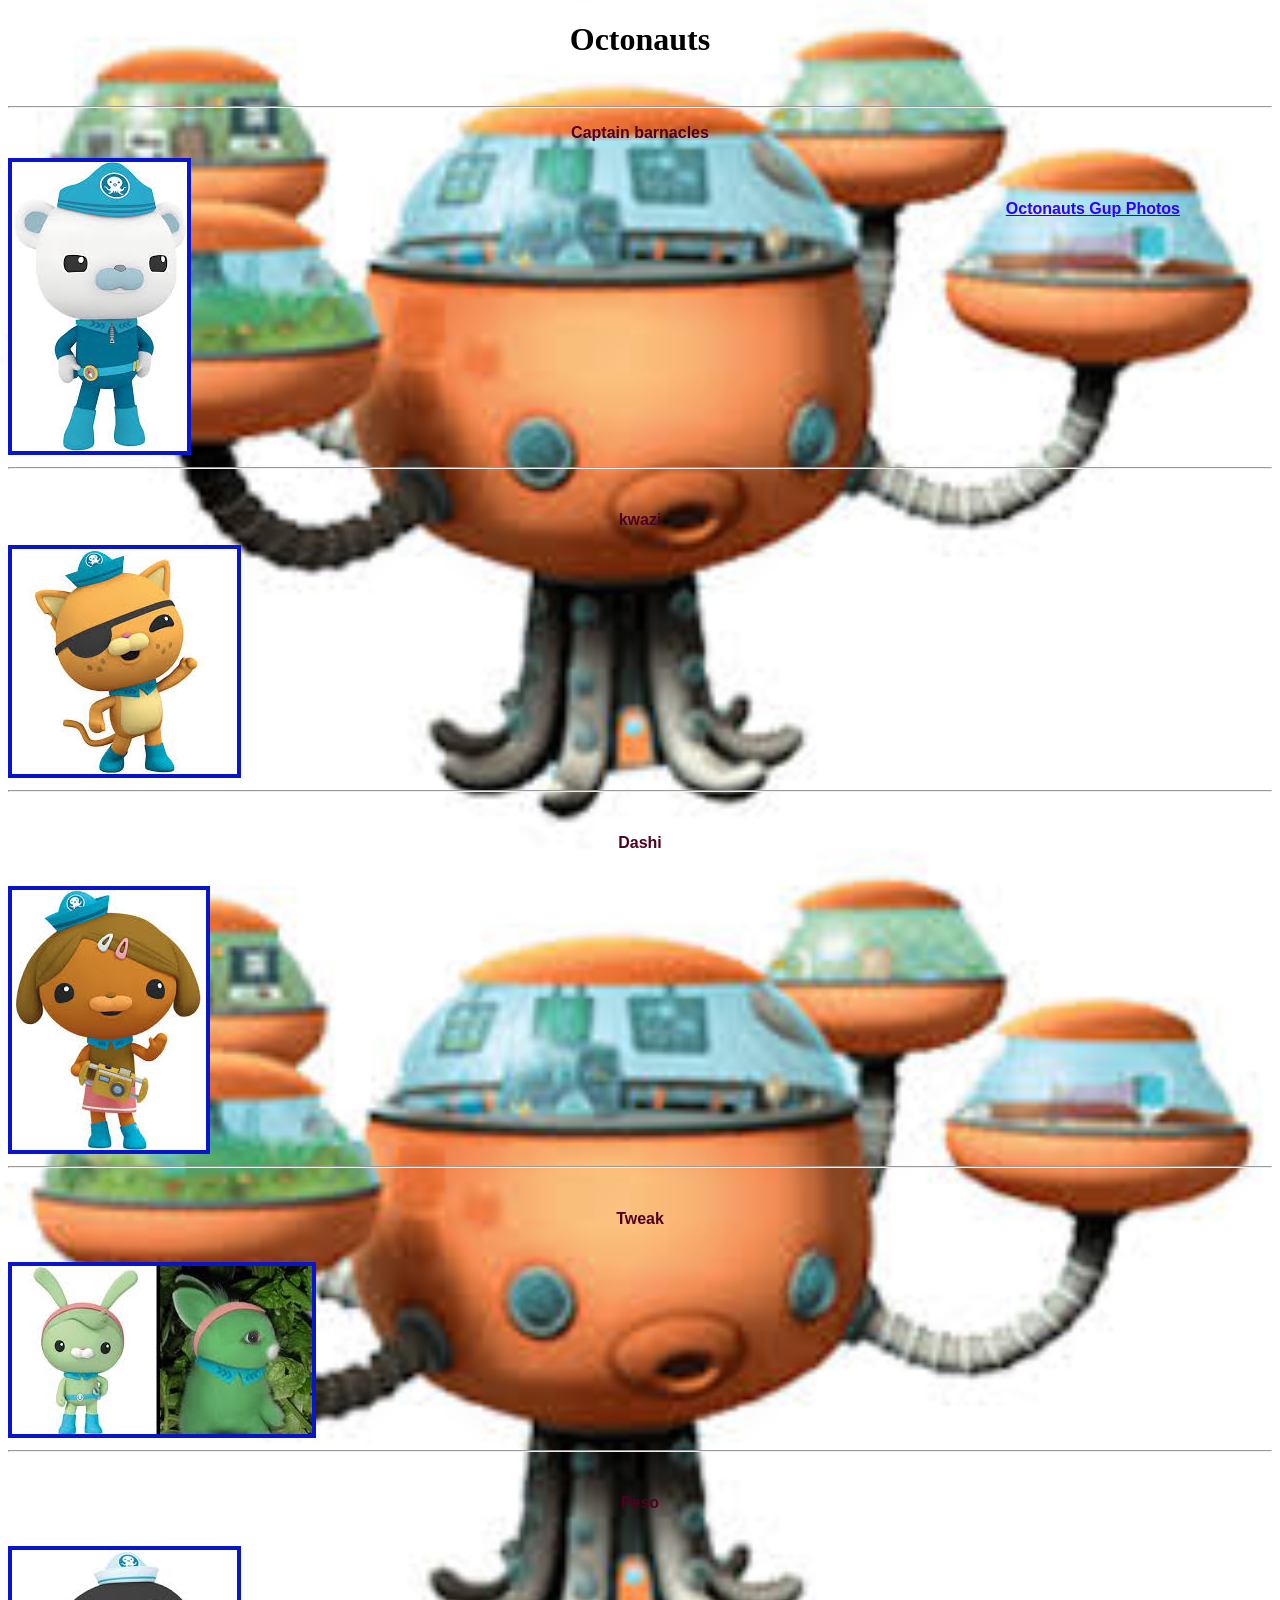
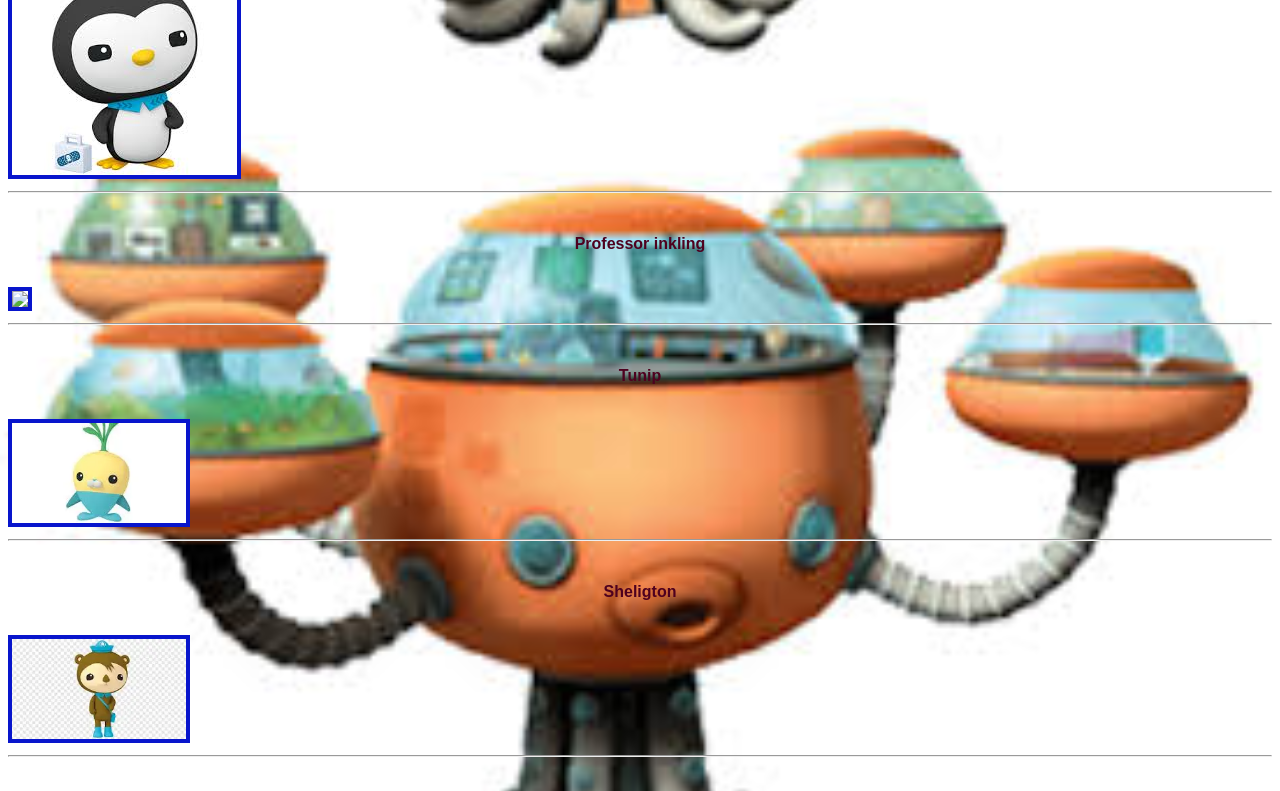
==== index.html @ b85534bb "Add files via upload" ====
<!DOCTYPE html>
<html lang="en">
<head>
    <meta charset="UTF-8">
    <meta name="viewport" content="width=device-width, initial-scale=1.0">
    <title>octonauts all information</title>
    <link rel="stylesheet" href="Intro.css">
</head>
<body>
<h1 id="first">Octonauts</h1> <br> <hr>
<p class="class1">Captain barnacles</p>
<img src="[data-uri]" class="class2"> <hr> <br>
<p class="class1">kwazi</p>
<img src="[data-uri]" class="class2"> <hr><br>
<p class="class1">Dashi</p> <br>
<img src="[data-uri]" class="class2"> <hr><br>
<p class="class1">Tweak</p> <br>
<img src="[data-uri]" class="class2"> <hr><br>
<p class="class1">Peso</p> <br>
<img src="[data-uri]" class="class2"> <hr><br>
<p class="class1">Professor inkling</p> <br>
<img src="https://i.ytimg.com/vi/MkxB8d9WgMI/maxresdefault.jpg" heigt="100 px" width="100 px" class="class2"> <hr><br>
<p class="class1">Tunip</p> <br>
<img src="[data-uri]" height="100 px" class="class2"><hr><br>
<p class="class1">Sheligton</p><br>
<img src="[data-uri]" height="100 px" class="class2"><hr><br>
<a id="aaaa" href="Gup Photos.html" target="main">Octonauts Gup Photos</a>
</body>
</html>
---- Intro.css ----
#first {
    text-align: center;
}

.class1 {
    font-family: 'arial', 'Lucida Sans Regular', 'Lucida Grande', 'Lucida Sans Unicode', Geneva, Verdana, sans-serif;
    text-align: center;
    font-weight: bolder;
    color: rgb(78, 1, 31);
}

.class2{
    
    border:4px solid rgb(8, 21, 204);
}

body{
 background-image:url([data-uri]); 
    background-size:contain;
}

#aaaa{
    color: rgb(47, 0, 255);
    position: absolute;
    top: 200px;
    right: 100px;
    font-weight: bolder;
    font-weight: 900;
    font-family: 'Trebuchet MS', 'Lucida Sans Unicode', 'Lucida Grande', 'Lucida Sans', Arial, sans-serif;
}
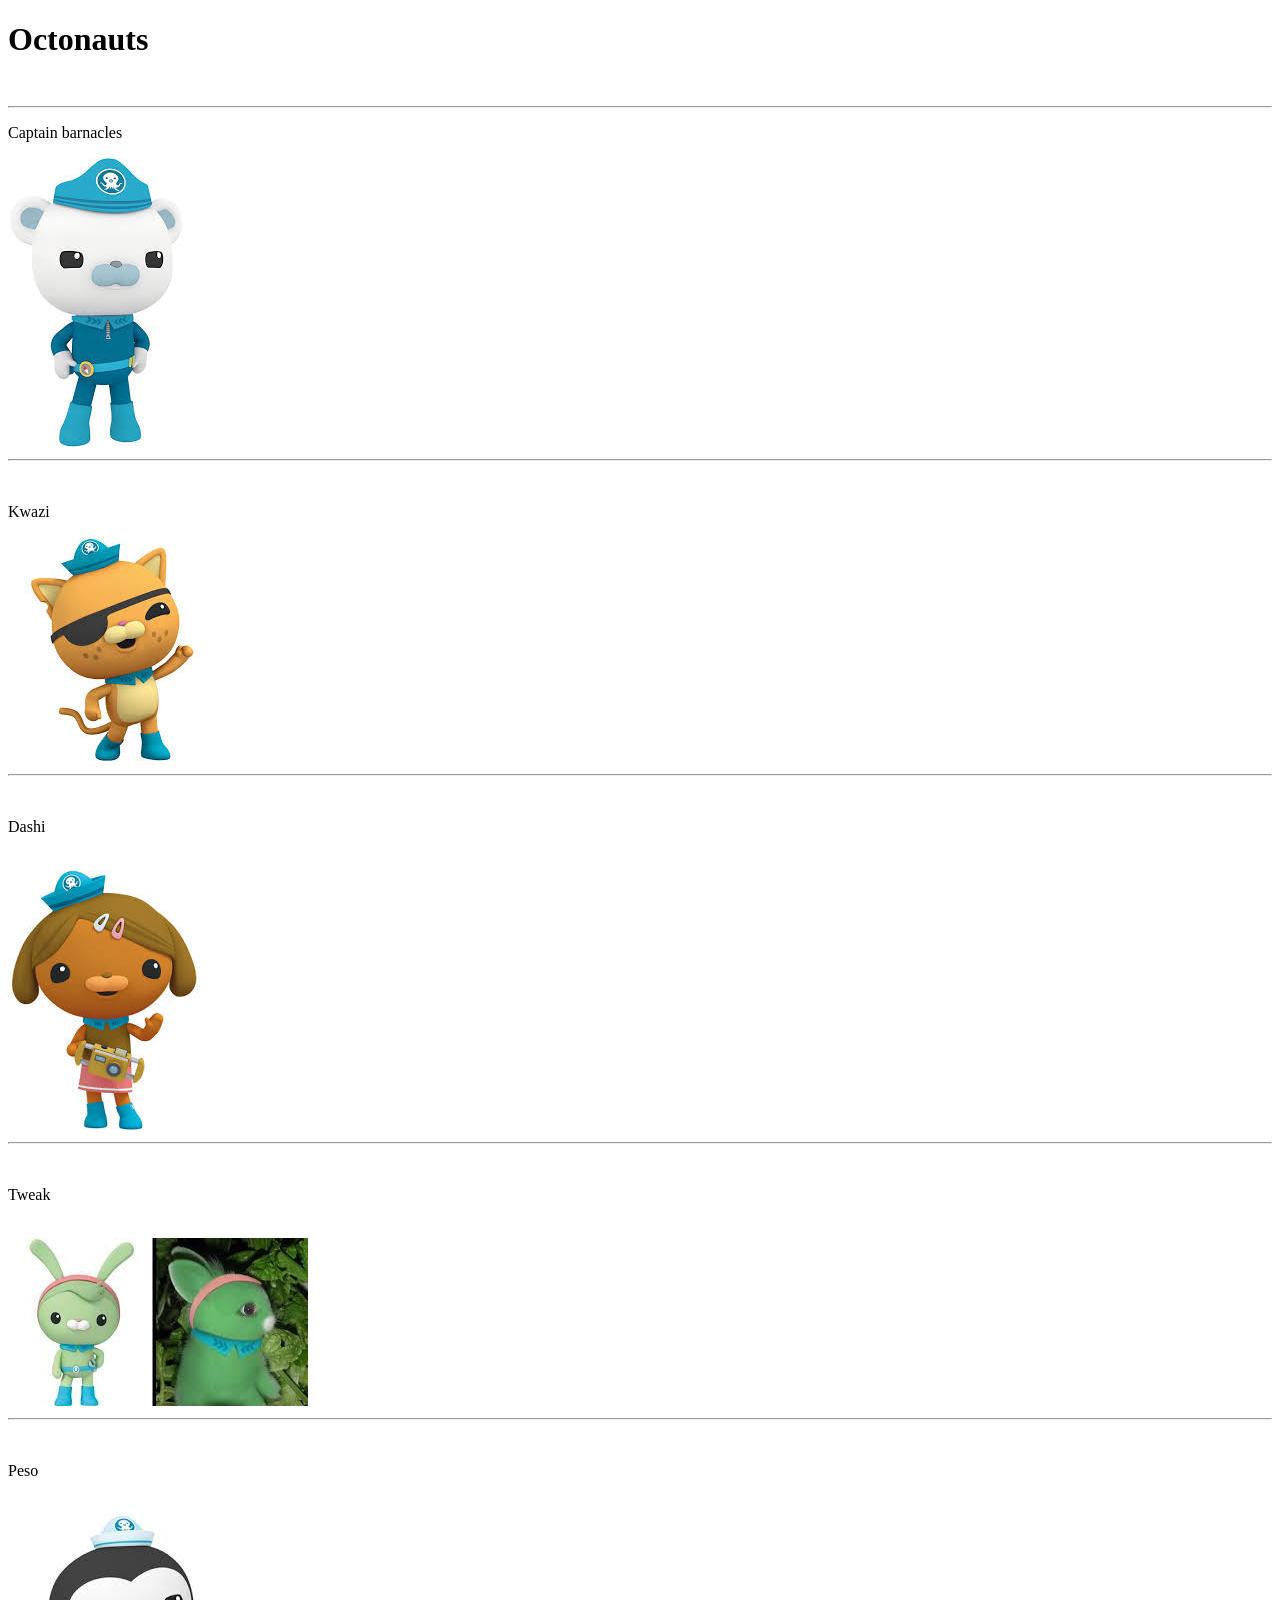
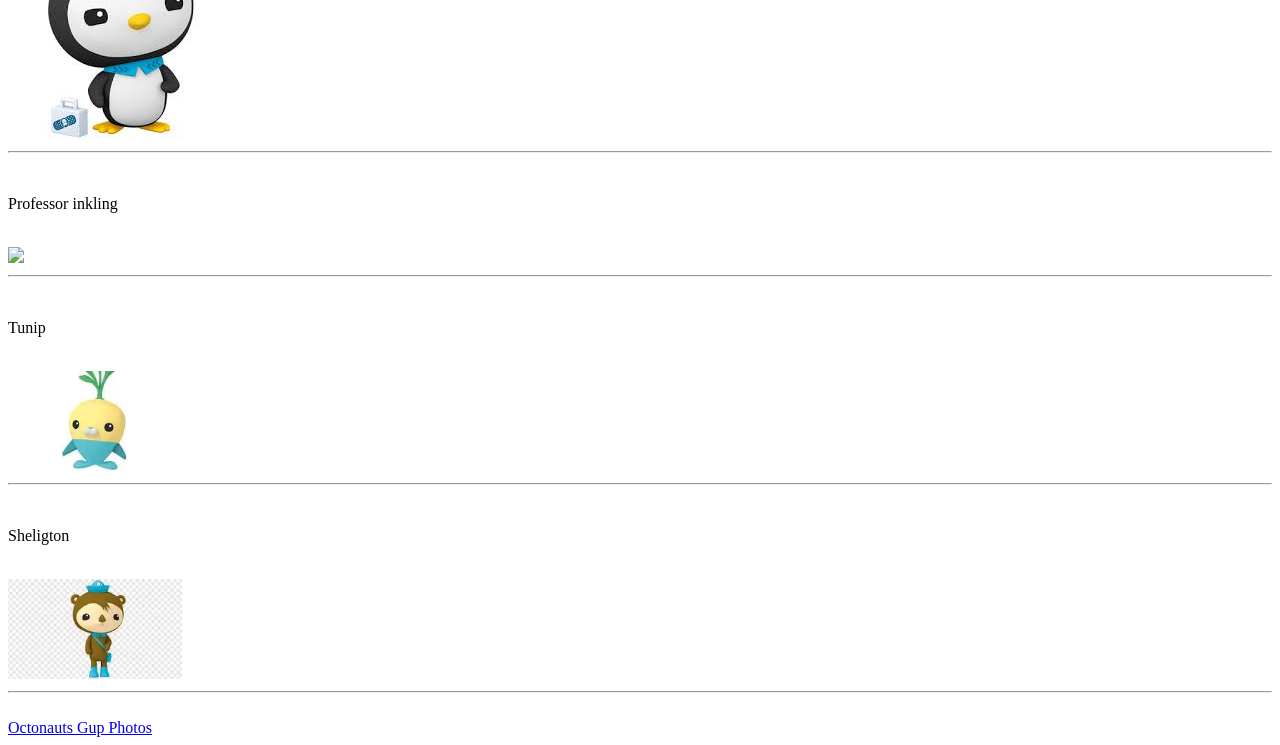
==== commit f71ca32c: "Update index.html" ====
--- a/index.html
+++ b/index.html
@@ -3,14 +3,14 @@
 <head>
     <meta charset="UTF-8">
     <meta name="viewport" content="width=device-width, initial-scale=1.0">
-    <title>octonauts all information</title>
+    <title>Octonauts all information</title>
     <link rel="stylesheet" href="Intro.css">
 </head>
 <body>
 <h1 id="first">Octonauts</h1> <br> <hr>
 <p class="class1">Captain barnacles</p>
 <img src="[data-uri]" class="class2"> <hr> <br>
-<p class="class1">kwazi</p>
+<p class="class1">Kwazi</p>
 <img src="[data-uri]" class="class2"> <hr><br>
 <p class="class1">Dashi</p> <br>
 <img src="[data-uri]" class="class2"> <hr><br>
@@ -26,4 +26,4 @@
 <img src="[data-uri]" height="100 px" class="class2"><hr><br>
 <a id="aaaa" href="Gup Photos.html" target="main">Octonauts Gup Photos</a>
 </body>
-</html>+</html>
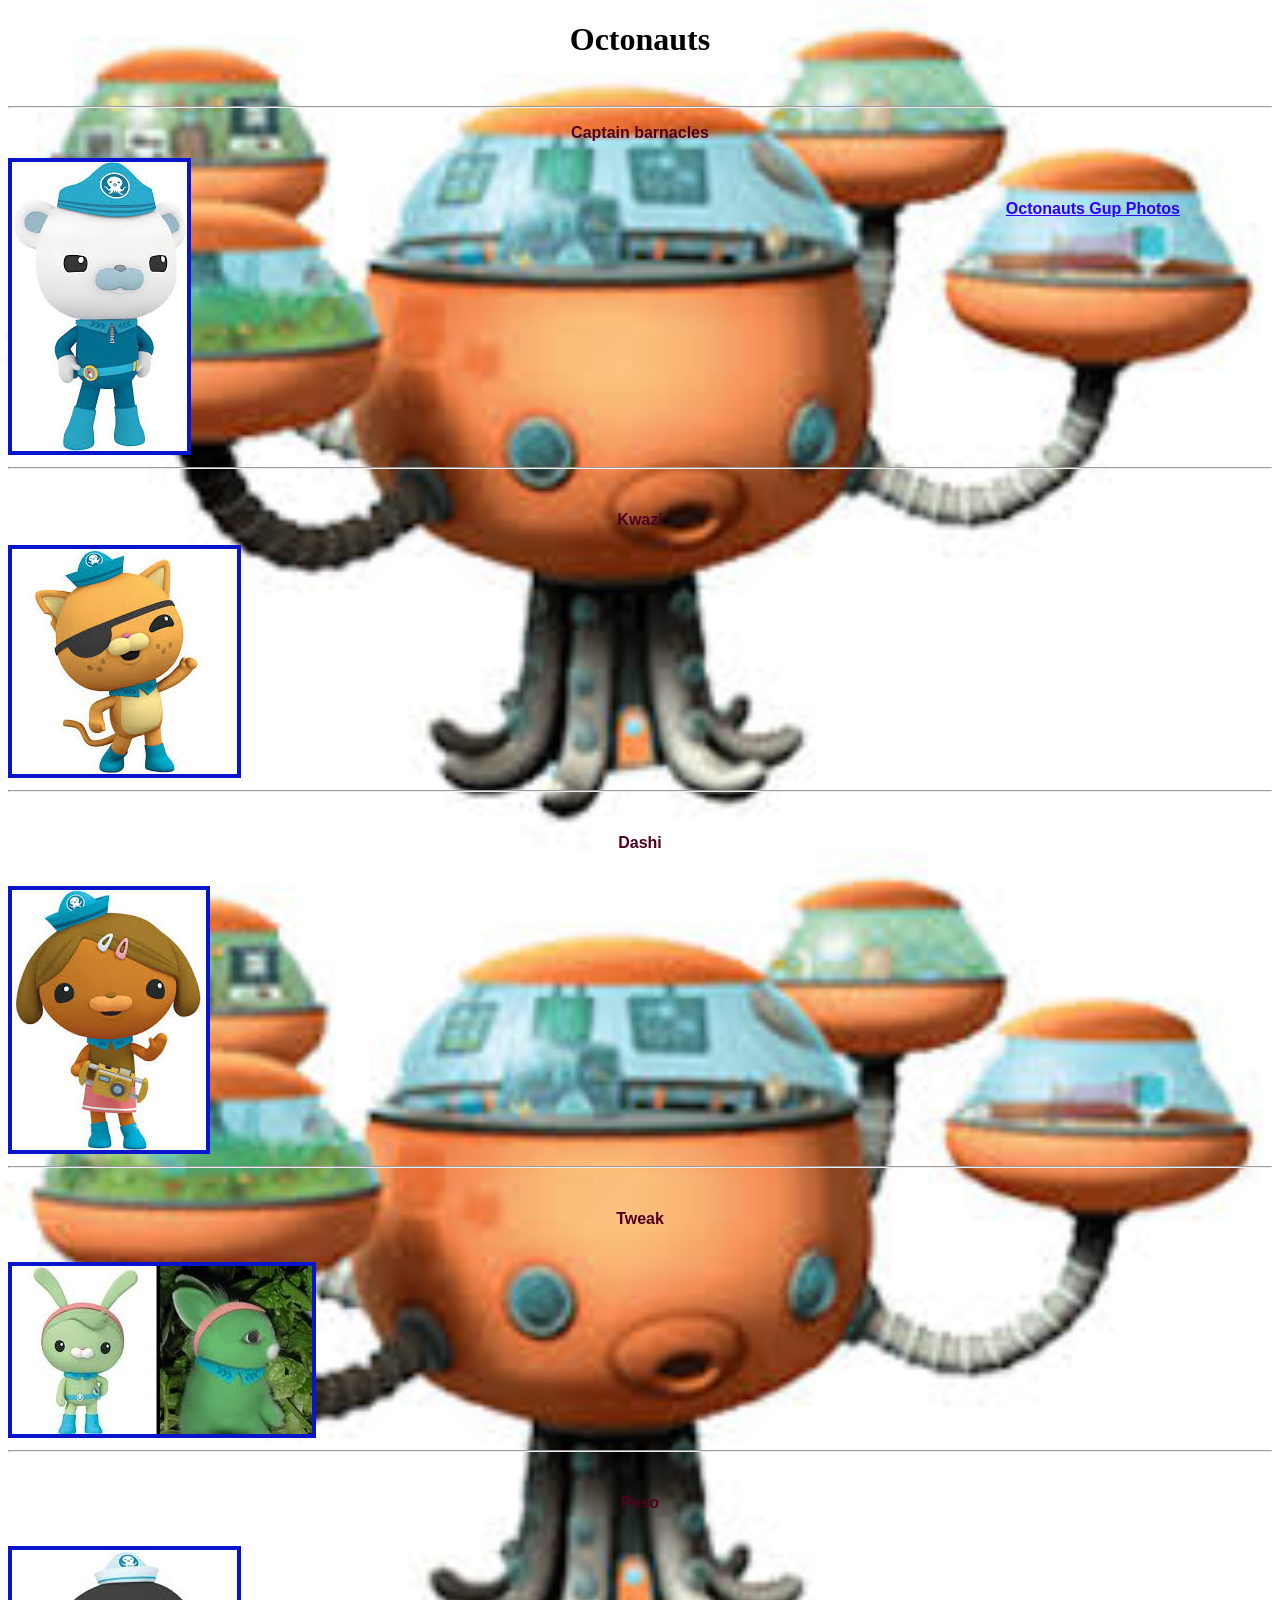
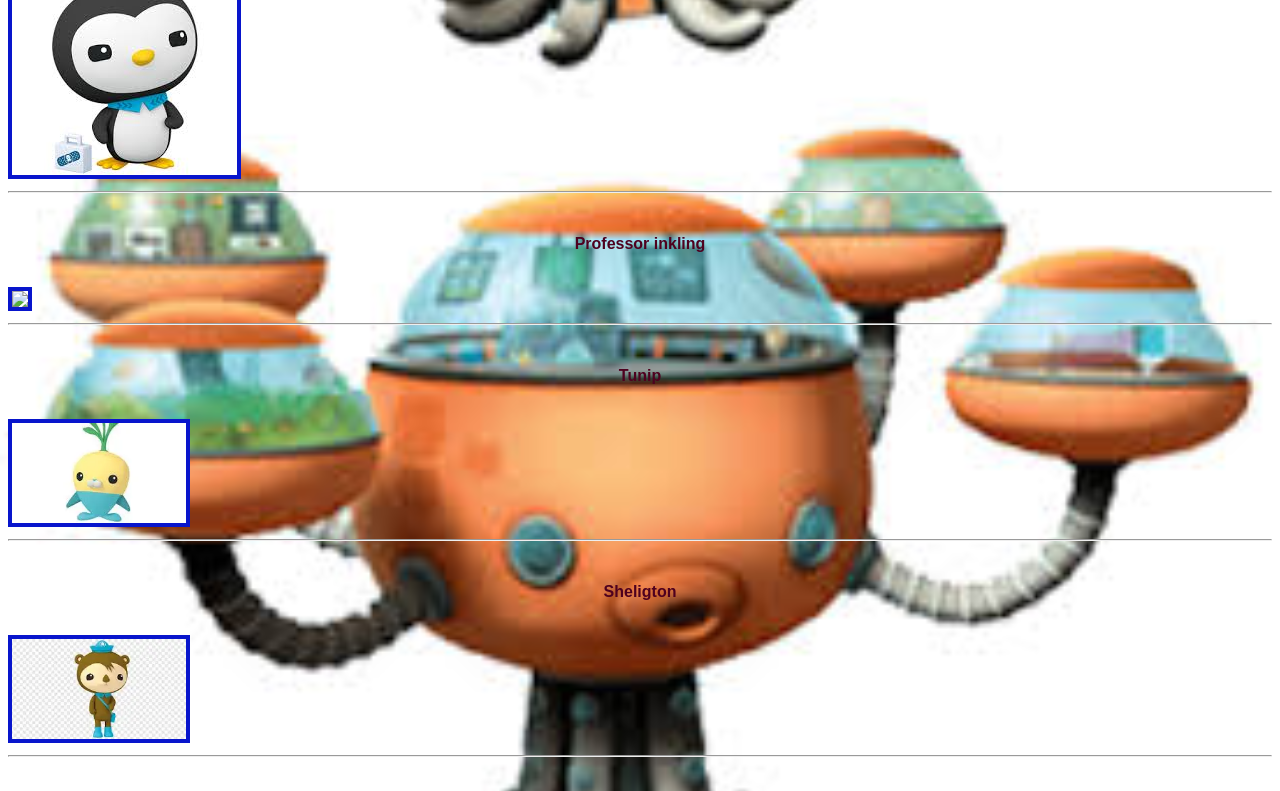
==== commit f1ffbb0b: "Update index.html" ====
--- a/index.html
+++ b/index.html
@@ -4,7 +4,7 @@
     <meta charset="UTF-8">
     <meta name="viewport" content="width=device-width, initial-scale=1.0">
     <title>Octonauts all information</title>
-    <link rel="stylesheet" href="Intro.css">
+    <link rel="stylesheet" href="index.css">
 </head>
 <body>
 <h1 id="first">Octonauts</h1> <br> <hr>
--- a/index.css
+++ b/index.css
@@ -0,0 +1,32 @@
+#first {
+    text-align: center;
+}
+
+.class1 {
+    font-family: 'arial', 'Lucida Sans Regular', 'Lucida Grande', 'Lucida Sans Unicode', Geneva, Verdana, sans-serif;
+    text-align: center;
+    font-weight: bolder;
+    color: rgb(78, 1, 31);
+}
+
+.class2{
+    
+    border:4px solid rgb(8, 21, 204);
+}
+
+body{
+ background-image:url([data-uri]); 
+    background-size:contain;
+}
+
+#aaaa{
+    color: rgb(47, 0, 255);
+    position: absolute;
+    top: 200px;
+    right: 100px;
+    font-weight: bolder;
+    font-weight: 900;
+    font-family: 'Trebuchet MS', 'Lucida Sans Unicode', 'Lucida Grande', 'Lucida Sans', Arial, sans-serif;
+}
+
+
